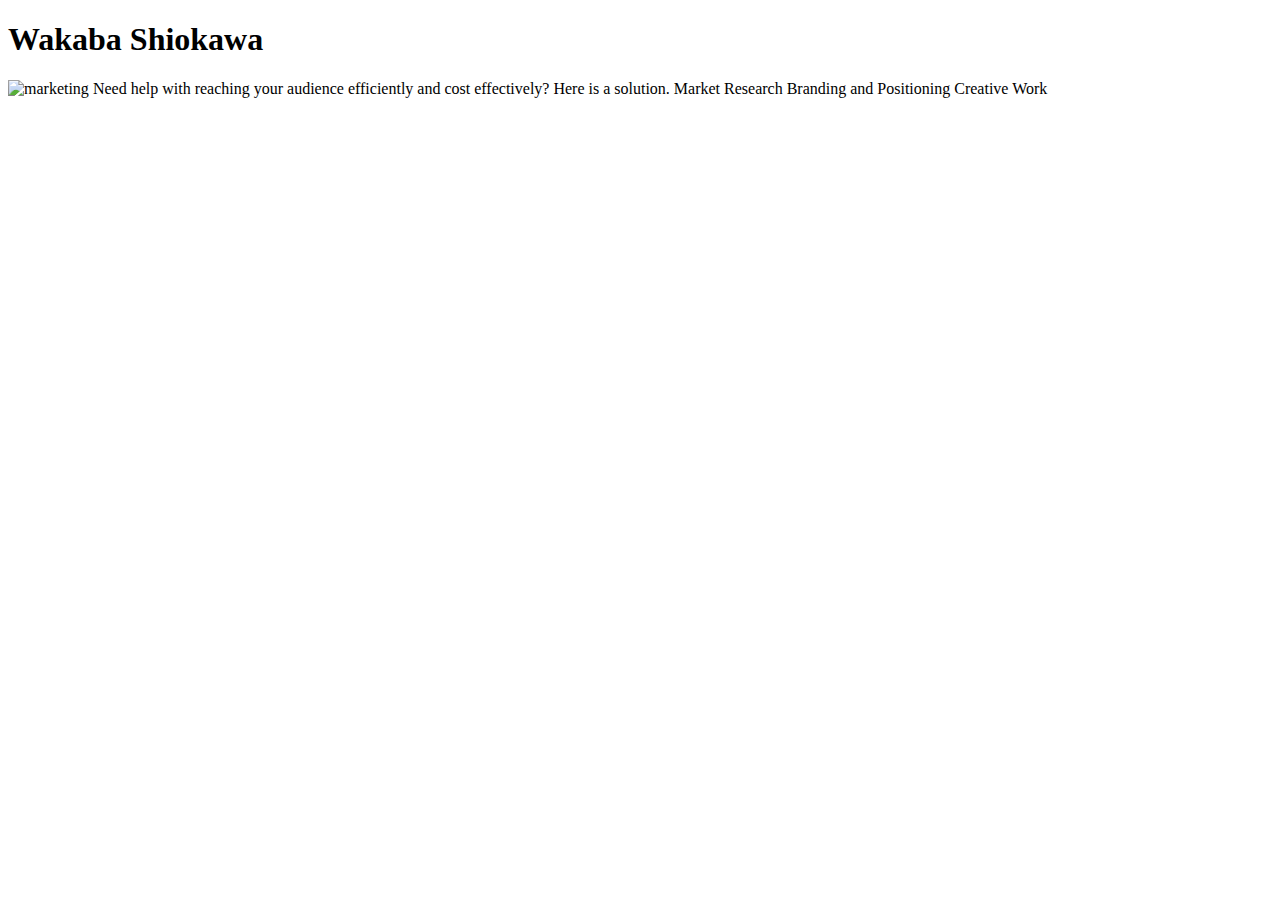
==== unit_3/index.html @ 41980c85 "unit3_hw" ====
<!DOCTYPE html>
<html>
<head>
	<title>Wakaba Shiokawa's Website</title>
	<link rel="stylesheet" type="text/css" href="unit_3/style.css">
</head>
<body>
	<h1>Wakaba Shiokawa</h1>
	<img src="unit_3/mindmapping.jpg" title="marketing">
	<p1 id="slogan">Need help with reaching your audience efficiently and cost effectively? Here is a solution.</p1> 
	<p2>
	Market Research
	Branding and Positioning 
	Creative Work
    </p2>


</body>
</html>
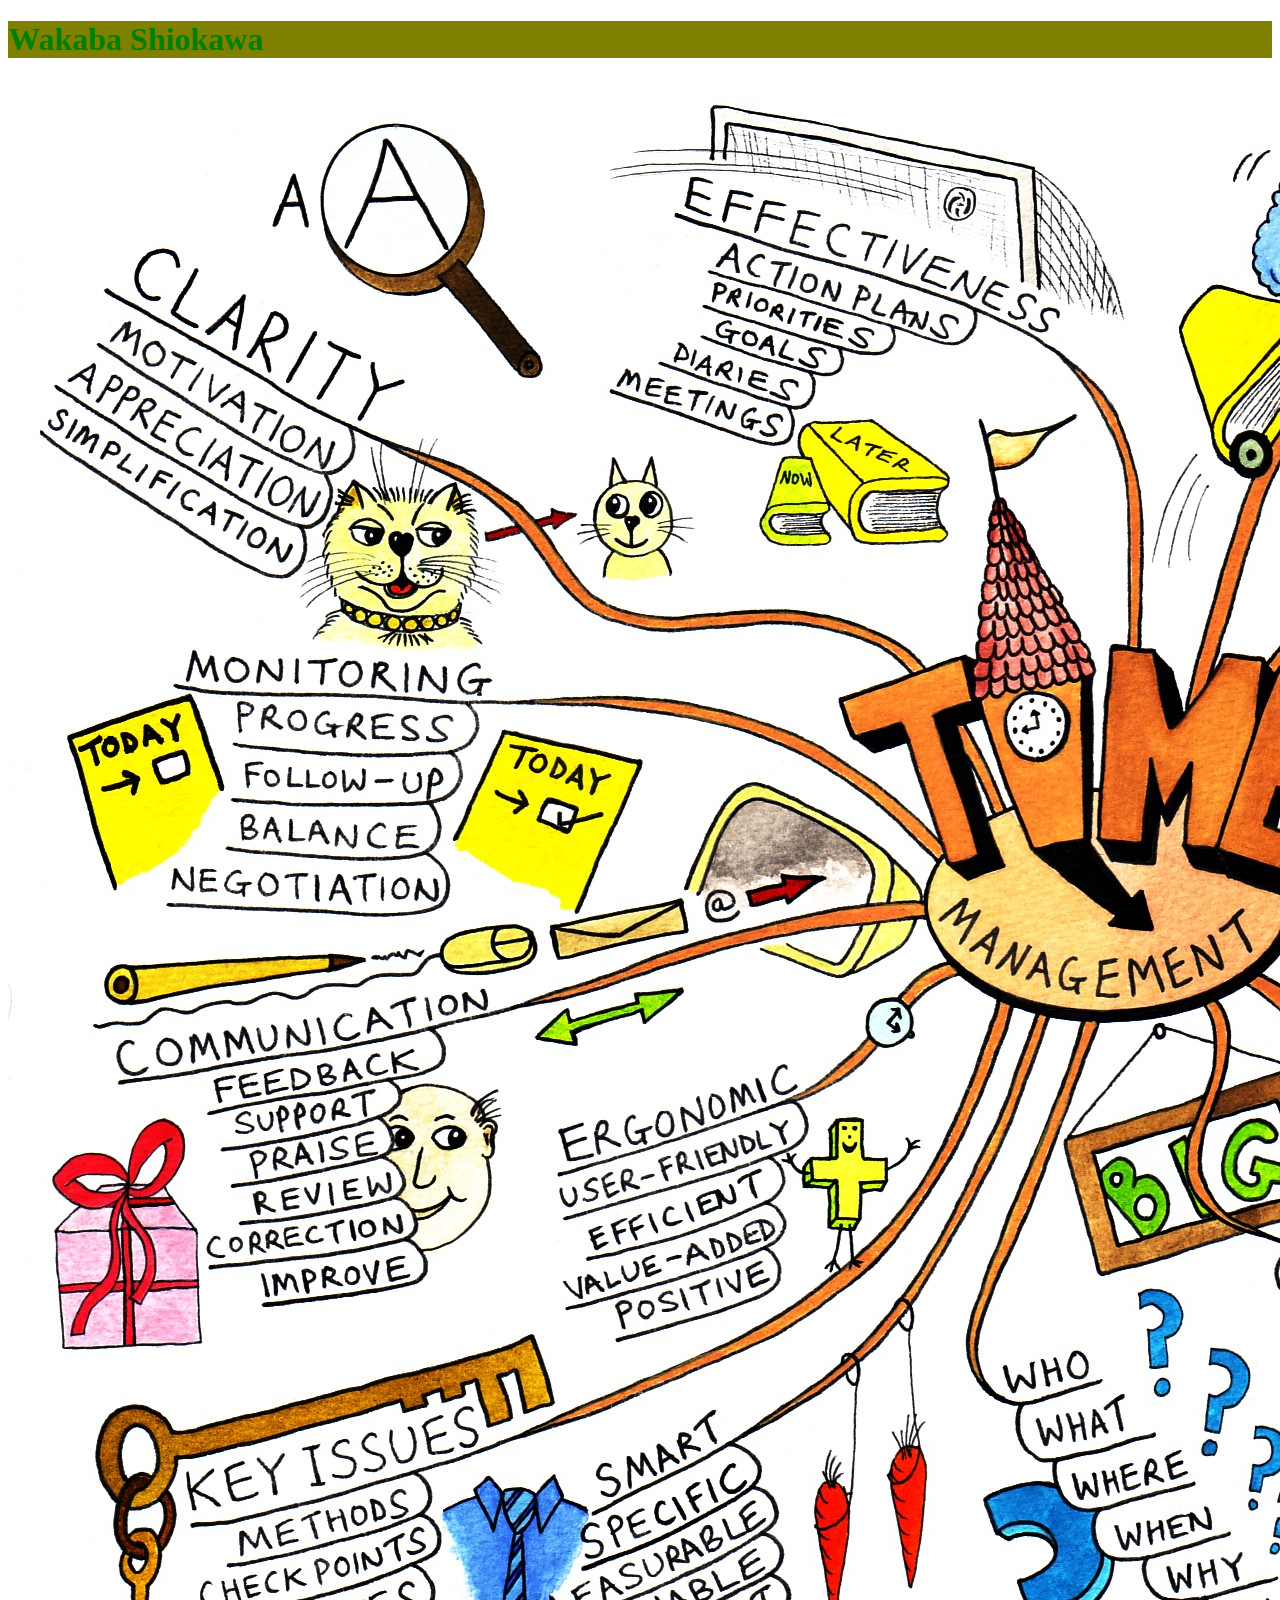
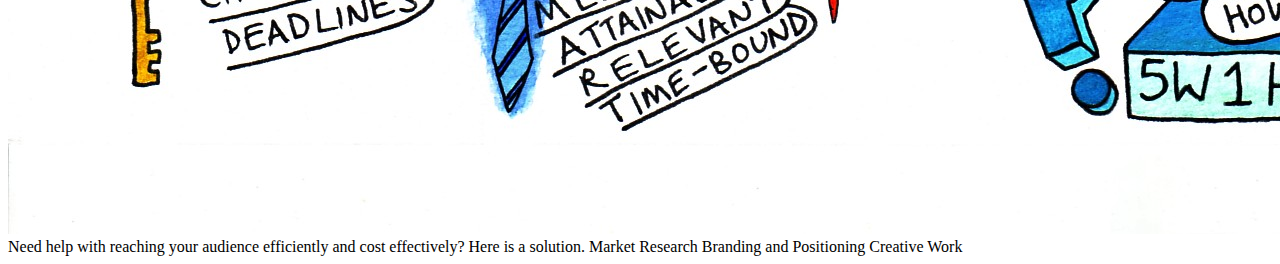
==== commit 11b4e716: "Correcting image and CSS file paths" ====
--- a/unit_3/index.html
+++ b/unit_3/index.html
@@ -2,11 +2,11 @@
 <html>
 <head>
 	<title>Wakaba Shiokawa's Website</title>
-	<link rel="stylesheet" type="text/css" href="unit_3/style.css">
+	<link rel="stylesheet" type="text/css" href="style.css">
 </head>
 <body>
 	<h1>Wakaba Shiokawa</h1>
-	<img src="unit_3/mindmapping.jpg" title="marketing">
+	<img src="mindmapping.jpg" title="marketing">
 	<p1 id="slogan">Need help with reaching your audience efficiently and cost effectively? Here is a solution.</p1> 
 	<p2>
 	Market Research
@@ -16,4 +16,4 @@
 
 
 </body>
-</html>+</html>
--- a/unit_3/style.css
+++ b/unit_3/style.css
@@ -0,0 +1,6 @@
+
+
+
+h1{ background-color: #808000;
+	color: #008000;
+}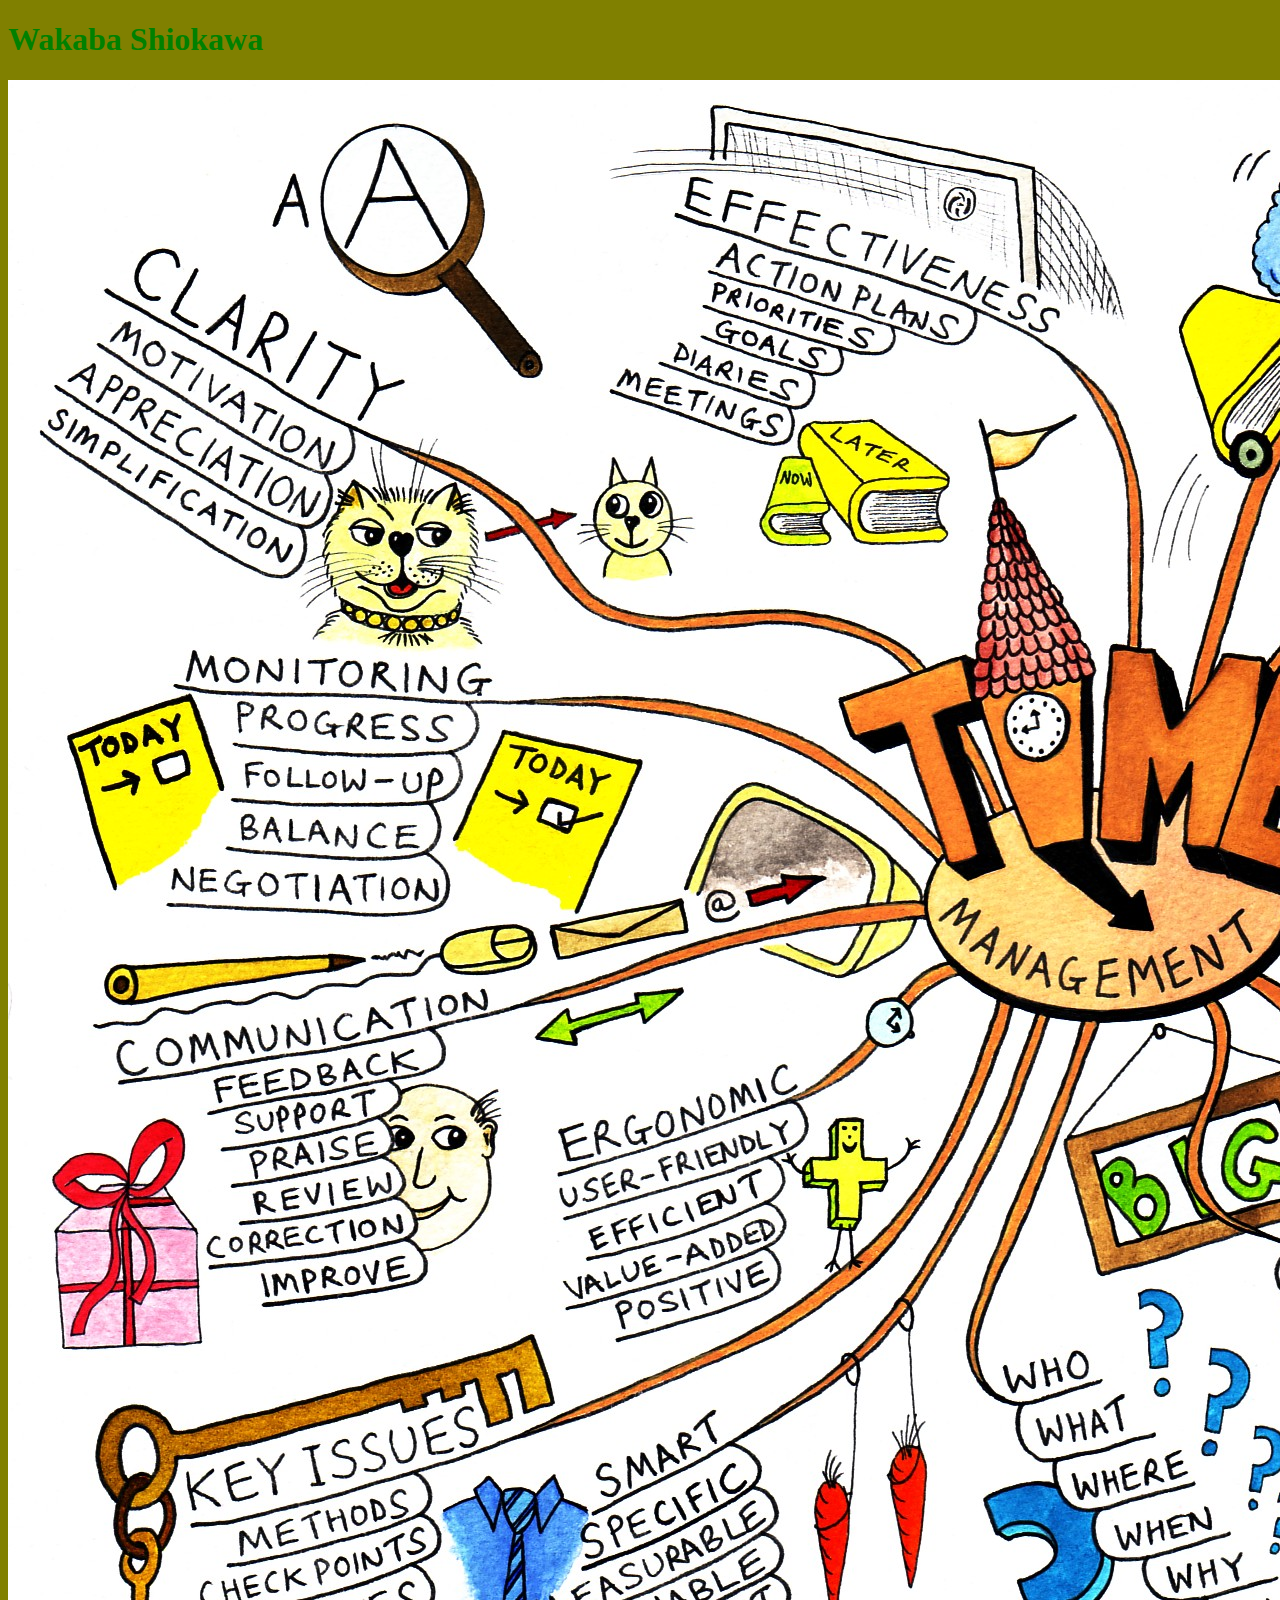
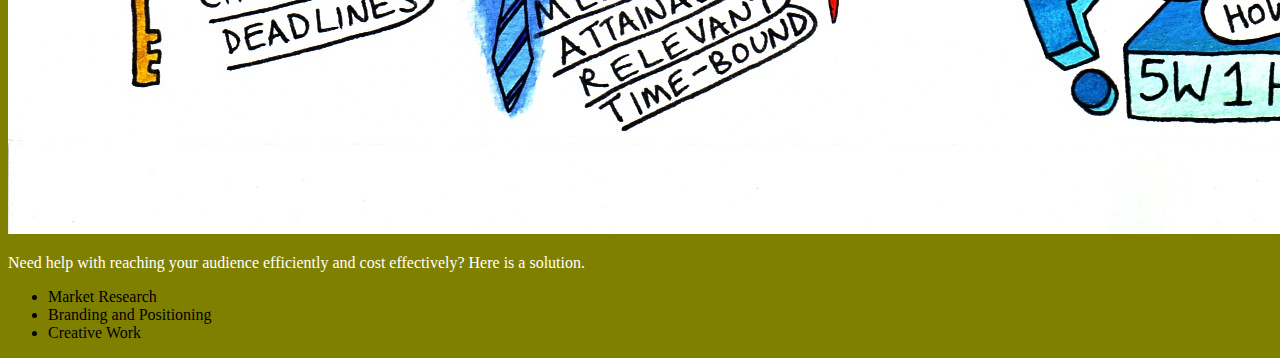
==== commit 14107e18: "unit3_wrappingchange" ====
--- a/unit_3/index.html
+++ b/unit_3/index.html
@@ -2,17 +2,17 @@
 <html>
 <head>
 	<title>Wakaba Shiokawa's Website</title>
-	<link rel="stylesheet" type="text/css" href="style.css">
+	<link rel="stylesheet" type="text/css" href="css/style.css">
 </head>
 <body>
 	<h1>Wakaba Shiokawa</h1>
-	<img src="mindmapping.jpg" title="marketing">
-	<p1 id="slogan">Need help with reaching your audience efficiently and cost effectively? Here is a solution.</p1> 
-	<p2>
-	Market Research
-	Branding and Positioning 
-	Creative Work
-    </p2>
+	<img src="images/mindmapping.jpg" title="marketing">
+	<p id="slogan">Need help with reaching your audience efficiently and cost effectively? Here is a solution.</p> 
+	<ul class="red">
+		<li> Market Research </li>
+		<li> Branding and Positioning </li> 
+		<li> Creative Work </li> 
+    </ul>
 
 
 </body>
--- a/unit_3/css/style.css
+++ b/unit_3/css/style.css
@@ -0,0 +1,9 @@
+h1{
+	color: #008000;
+}
+body{
+	background-color: #808000;
+}
+#slogan {
+	color: #fff;
+}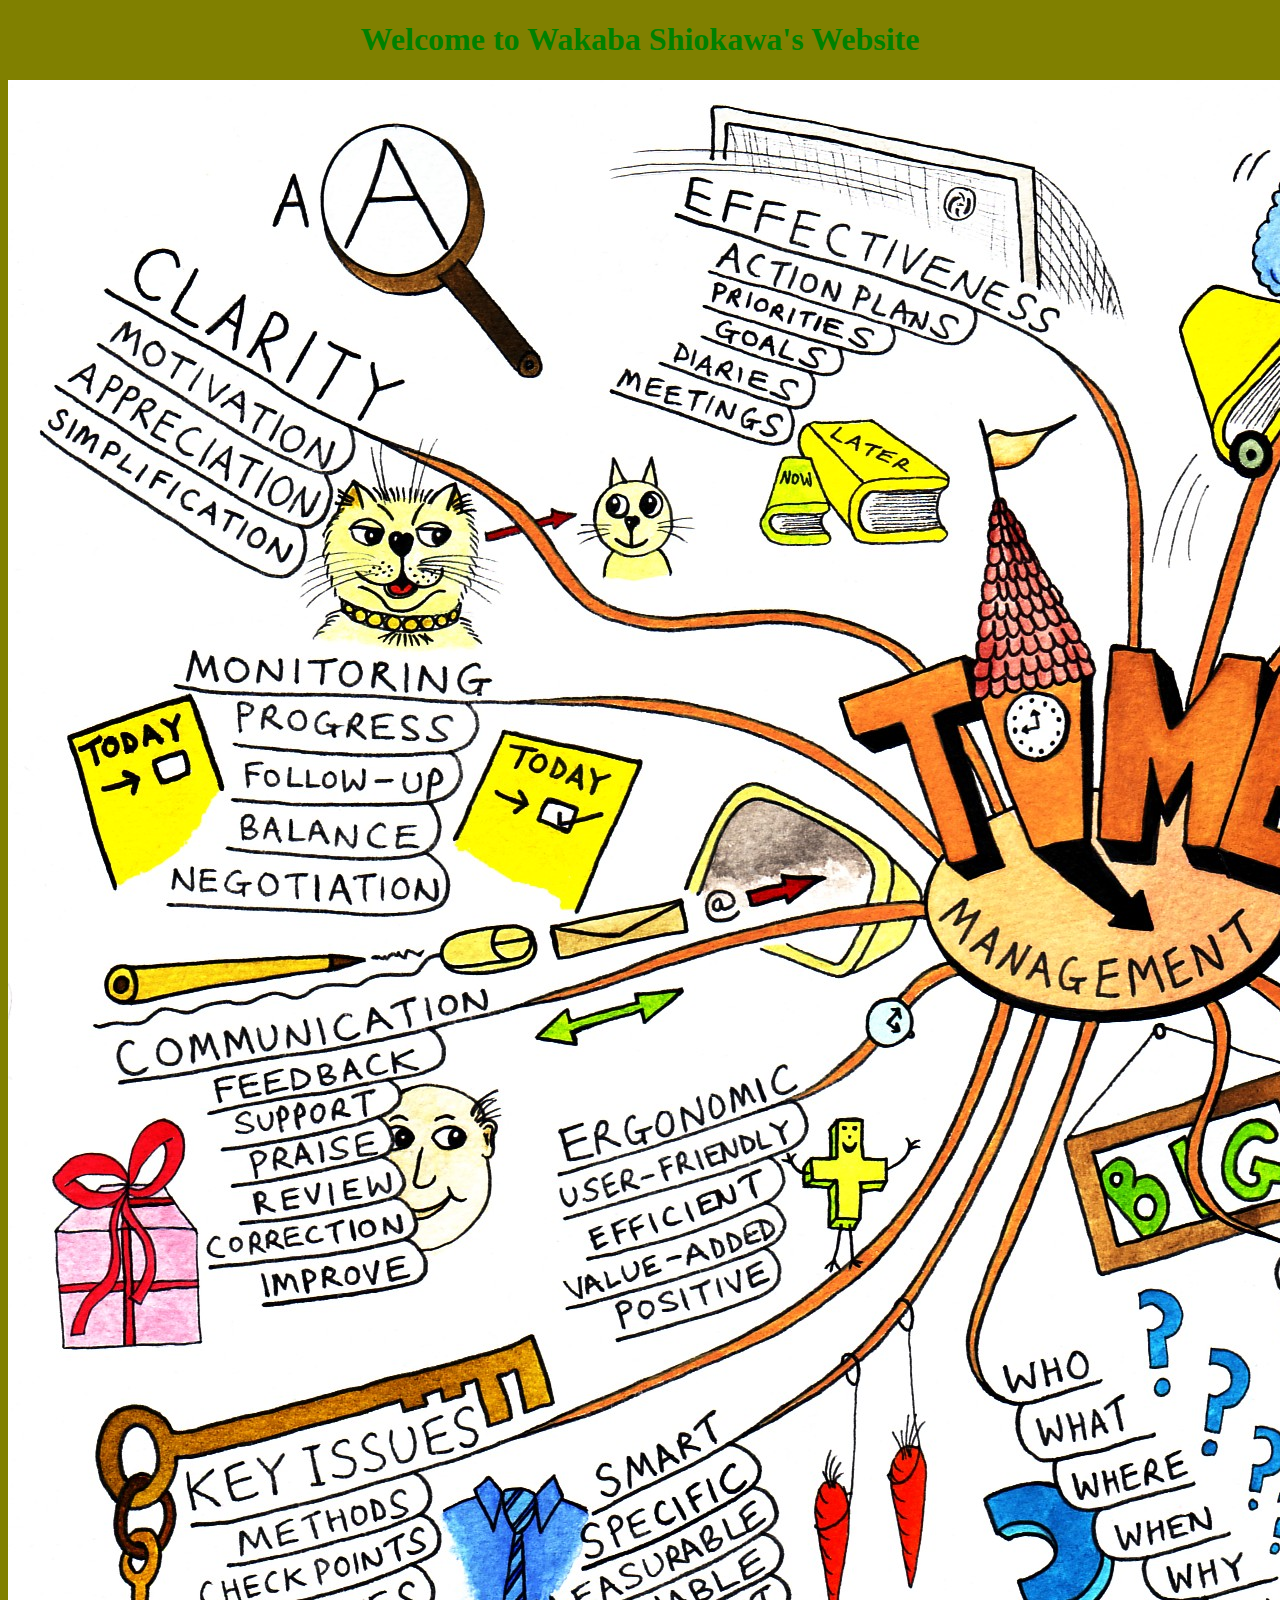
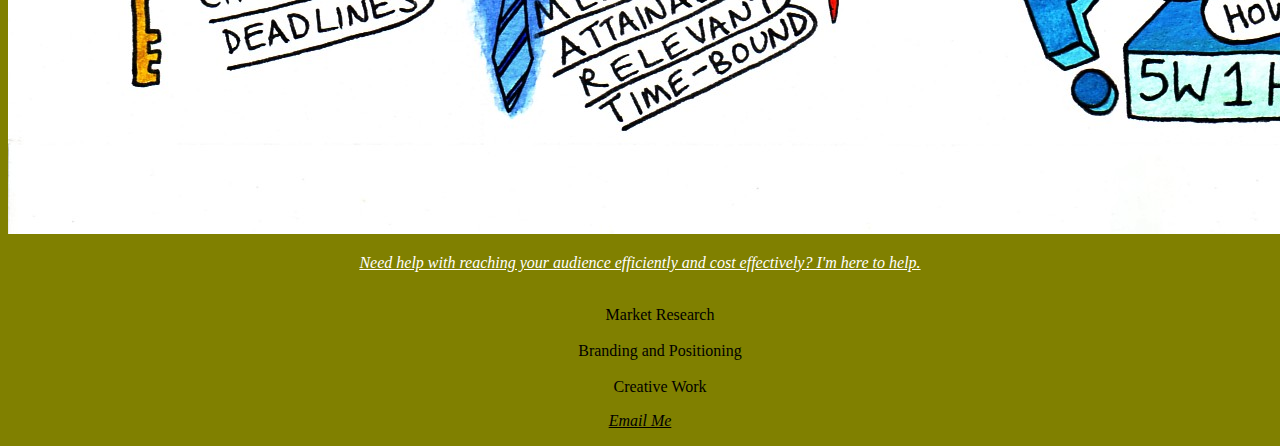
==== commit ea0b1623: "add alt, font-style, text-align" ====
--- a/unit_3/index.html
+++ b/unit_3/index.html
@@ -5,15 +5,16 @@
 	<link rel="stylesheet" type="text/css" href="css/style.css">
 </head>
 <body>
-	<h1>Wakaba Shiokawa</h1>
-	<img src="images/mindmapping.jpg" title="marketing">
-	<p id="slogan">Need help with reaching your audience efficiently and cost effectively? Here is a solution.</p> 
+	<h1>Welcome to Wakaba Shiokawa's Website</h1>
+	<img src="images/mindmapping.jpg" 
+	alt="marketing professionals think a lot"
+	title="marketing">
+	<p id="slogan">Need help with reaching your audience efficiently and cost effectively? I'm here to help.</p> 
 	<ul class="red">
-		<li> Market Research </li>
-		<li> Branding and Positioning </li> 
-		<li> Creative Work </li> 
+		<br>Market Research</br>
+		<br>Branding and Positioning</br>
+		<br>Creative Work</br>
     </ul>
-
-
+    <p> Email Me</p>
 </body>
 </html>
--- a/unit_3/css/style.css
+++ b/unit_3/css/style.css
@@ -1,9 +1,19 @@
 h1{
 	color: #008000;
+	text-align: center;
+	font-weight: bold;
 }
 body{
 	background-color: #808000;
 }
 #slogan {
 	color: #fff;
+}
+ul{
+	text-align: center;
+}
+p{ 
+	text-align: center;
+	font-style: italic;
+	text-decoration: underline;
 }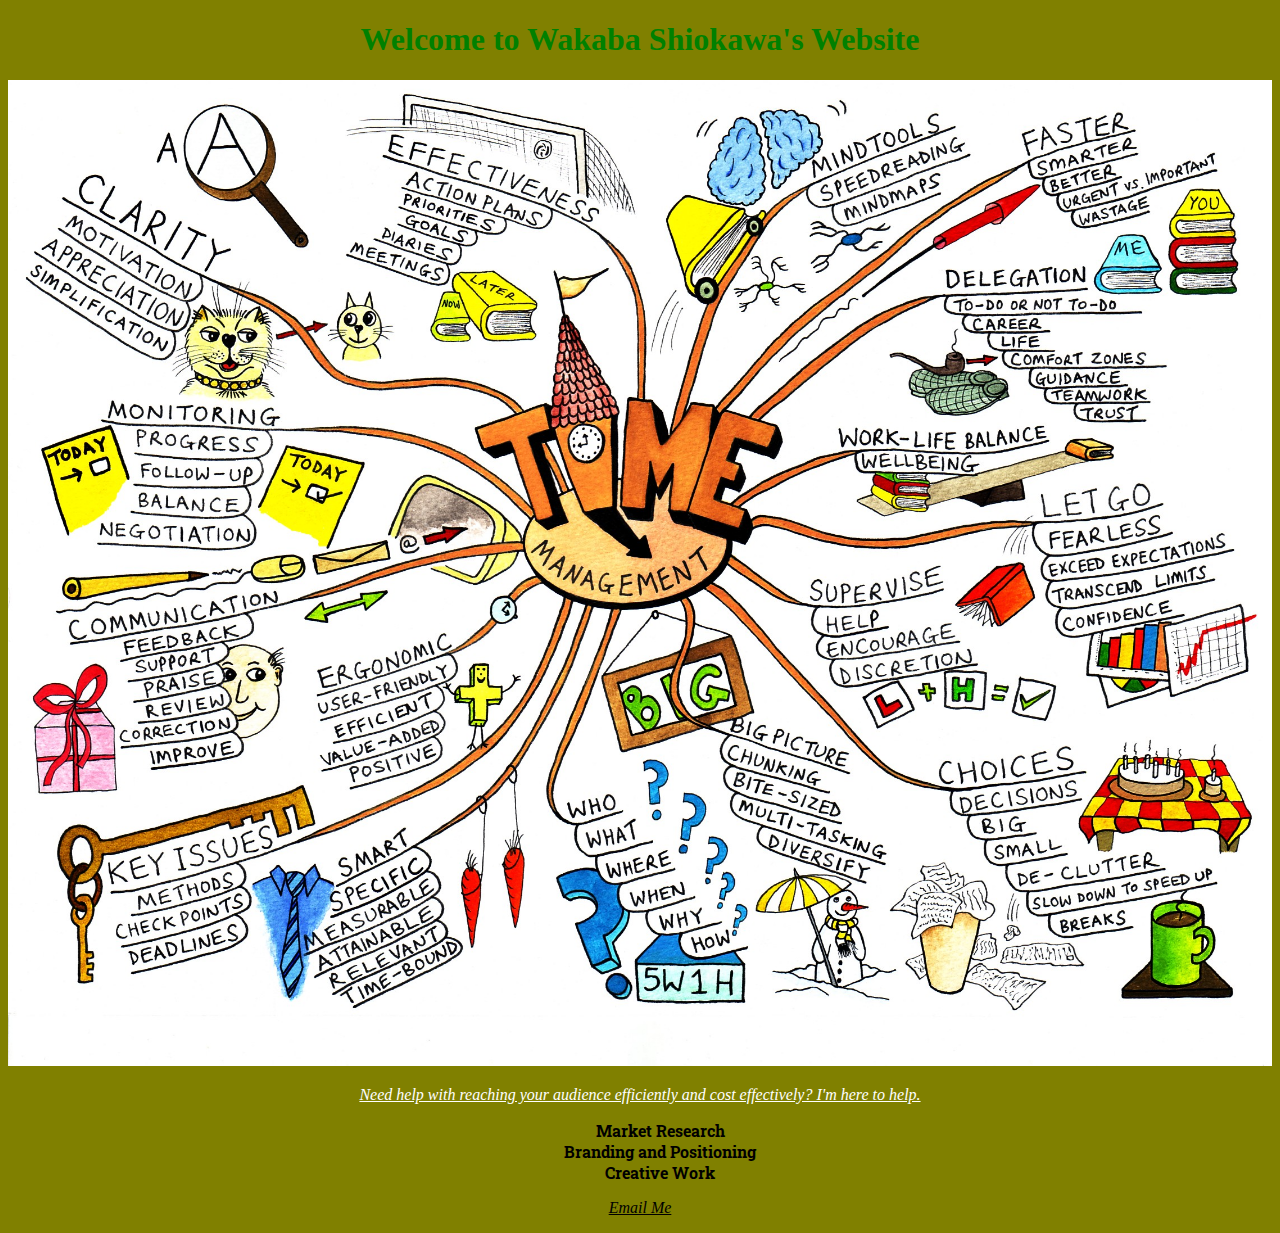
==== commit 7e9c31b1: "unit4 link and fonts fixed" ====
--- a/unit_3/index.html
+++ b/unit_3/index.html
@@ -1,8 +1,9 @@
 <!DOCTYPE html>
 <html>
 <head>
+    <link href='http://fonts.googleapis.com/css?family=Roboto+Slab' rel='stylesheet' type='text/css'>
+    <link href='css/style.css' rel='stylesheet' type='text/css'>
 	<title>Wakaba Shiokawa's Website</title>
-	<link rel="stylesheet" type="text/css" href="css/style.css">
 </head>
 <body>
 	<h1>Welcome to Wakaba Shiokawa's Website</h1>
@@ -11,9 +12,9 @@
 	title="marketing">
 	<p id="slogan">Need help with reaching your audience efficiently and cost effectively? I'm here to help.</p> 
 	<ul class="red">
-		<br>Market Research</br>
-		<br>Branding and Positioning</br>
-		<br>Creative Work</br>
+		<li>Market Research</li>
+		<li>Branding and Positioning</li>
+		<li>Creative Work</li>
     </ul>
     <p> Email Me</p>
 </body>
--- a/unit_3/css/style.css
+++ b/unit_3/css/style.css
@@ -5,15 +5,20 @@
 }
 body{
 	background-color: #808000;
-}
+} 
 #slogan {
 	color: #fff;
 }
-ul{
-	text-align: center;
+ul{font-family: 'Roboto Slab', serif;
+   text-align: center; 
+   font-weight: bold;
+   list-style: none;
 }
 p{ 
 	text-align: center;
 	font-style: italic;
-	text-decoration: underline;
+	text-decoration: underline; 
+}
+img{
+	width: 100%; 
 }